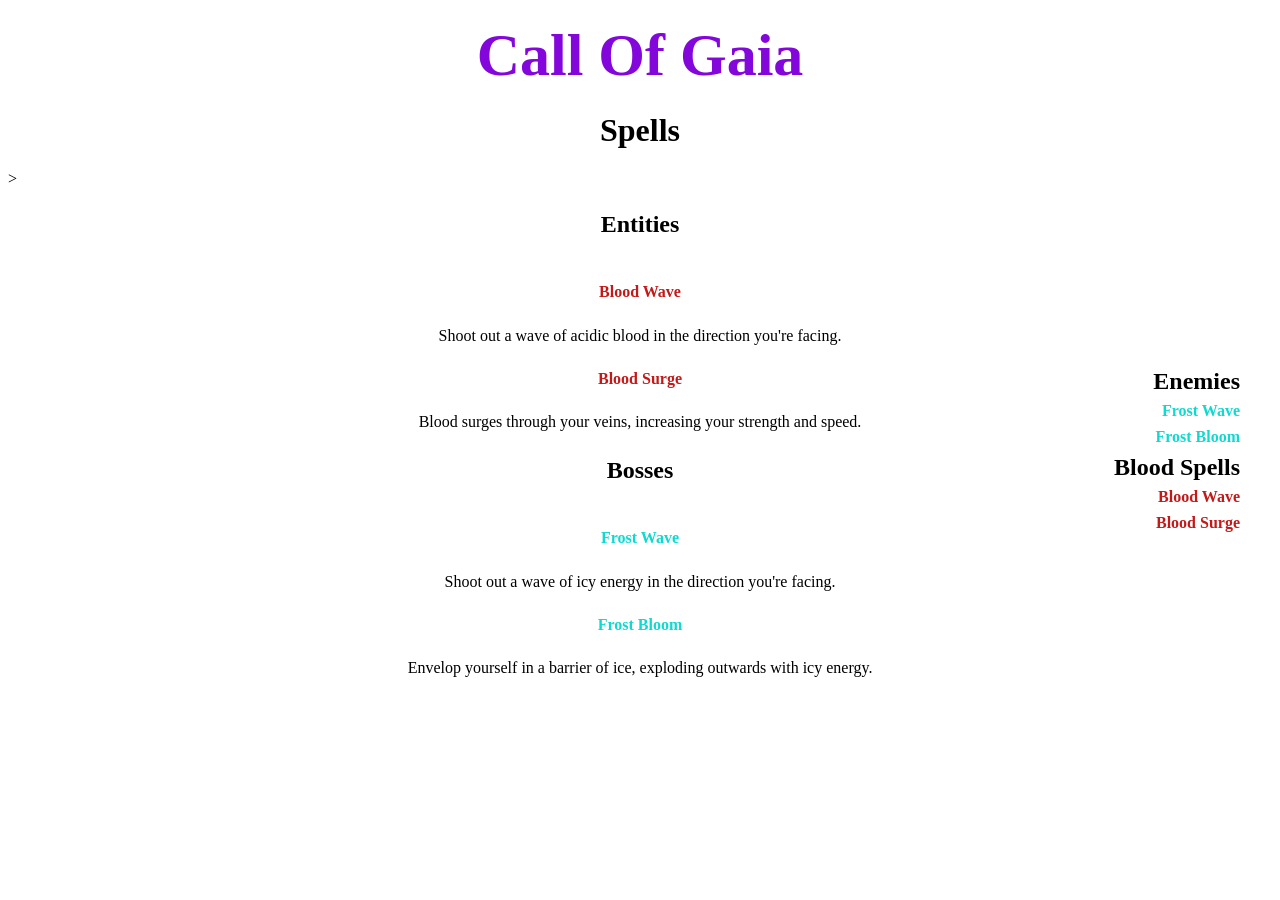
==== categories/entities.html @ 78a2157b "Started on entites.html" ====
<!DOCTYPE html>
<html lang="en-US">
<head>
    <meta charset="UTF-8">
    <meta name="viewport" content="width=device-width, initial-scale=1.0">
    <title>Entities</title>
    <style>
        .main-link {
            font-size: 60px; 
            color: rgba(131, 7, 219, 1); 
            text-decoration: none; 
        }
        h1 {
            text-align: center;
        }
        h3 {
            text-align: left;
        }
        .frost-spell-link {
            text-decoration: none;
            color: rgb(14, 218, 207);
        }
        .blood-spell-link {
            text-decoration: none;
            color: rgb(195, 25, 25);
        }
        .fixed-nav-table h2, 
        .fixed-nav-table h4 {
            margin: 0;
        }

        .fixed-nav-table {
            position: fixed;
            right: 20px;
            top: 50%;
            transform: translateY(-50%);
            background-color: rgba(255, 255, 255, 0.95);
            border: none;
            padding: 12px 18px;
            border-radius: 8px;
            z-index: 1000;
            width: 180px;
        }

        .fixed-nav-table tr {
            line-height: 1.1; 
        }

        .fixed-nav-table th, .fixed-nav-table td {
            text-align: right;
            padding: 3px 0;
        }
    </style>
</head>
<body>

    <h1>
        <a class="main-link" href="/index.html">Call Of Gaia</a>
    </h1>

    <h1>Spells</h1>

    <!-- Blood Spells Table -->
    <table style="width: 100%; text-align: center;">
        <tr>
            <th>
                <h2 id="blood-spells">Entities</h2>
            </th>
        </tr>
        <tr>
            <td><h4 id="blood-wave" class="blood-spell-link">Blood Wave</h4></td>
        </tr>
        <tr>
            <td>Shoot out a wave of acidic blood in the direction you're facing.</td>
        </tr>
        <tr>
            <td><h4 id="blood-surge" class="blood-spell-link">Blood Surge</h4></td>
        </tr>
        <tr>
            <td>Blood surges through your veins, increasing your strength and speed.</td>
        </tr>
    ></table>

    <!-- Frost Spells Table -->
    <table style="width: 100%; text-align: center;">
        <tr>
            <th>
                <h2 id="frost-spells">Bosses</h2>
            </th>
        </tr>
        <tr>
            <td><h4 id="frost-wave" class="frost-spell-link">Frost Wave</h4></td>
        </tr>
        <tr>
            <td>Shoot out a wave of icy energy in the direction you're facing.</td>
        </tr>
        <tr>
            <td><h4 id="frost-bloom" class="frost-spell-link">Frost Bloom</h4></td>
        </tr>
        <tr>
            <td>Envelop yourself in a barrier of ice, exploding outwards with icy energy.</td>
        </tr>
    </table>

    <!-- Fixed Sidebar Navigation -->
    <table class="fixed-nav-table">
        <tr>
            <th>
                <h2><a href="#frost-spells" style="text-decoration: none; color: inherit;">Enemies</a></h2>
            </th>
        </tr>
        <tr>
            <td><h4><a href="#frost-wave" class="frost-spell-link">Frost Wave</a></h4></td>
        </tr>
        <tr>
            <td><h4><a href="#frost-bloom" class="frost-spell-link">Frost Bloom</a></h4></td>
        </tr>
        <tr>
            <th>
                <h2><a href="#blood-spells" style="text-decoration: none; color: inherit;">Blood Spells</a></h2>
            </th>
        </tr>
        <tr>
            <td><h4><a href="#blood-wave" class="blood-spell-link">Blood Wave</a></h4></td>
        </tr>
        <tr>
            <td><h4><a href="#blood-surge" class="blood-spell-link">Blood Surge</a></h4></td>
        </tr>
    </table>

</body>
</html>
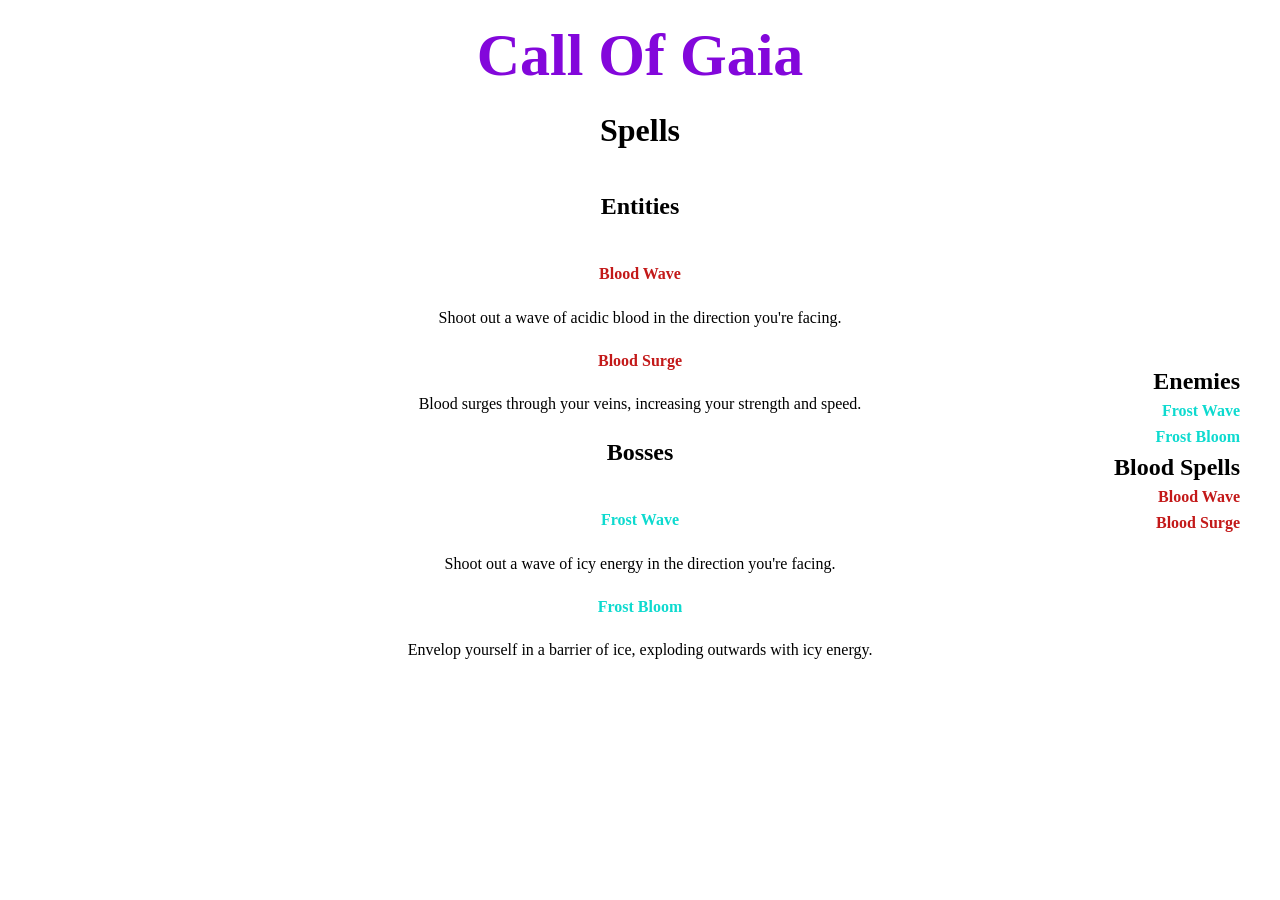
==== commit b4b138c5: "Whole lot of stuff i dont remember. I know i added a bunch of categories and some basic ui changes." ====
--- a/categories/entities.html
+++ b/categories/entities.html
@@ -79,7 +79,7 @@
         <tr>
             <td>Blood surges through your veins, increasing your strength and speed.</td>
         </tr>
-    ></table>
+    </table>
 
     <!-- Frost Spells Table -->
     <table style="width: 100%; text-align: center;">
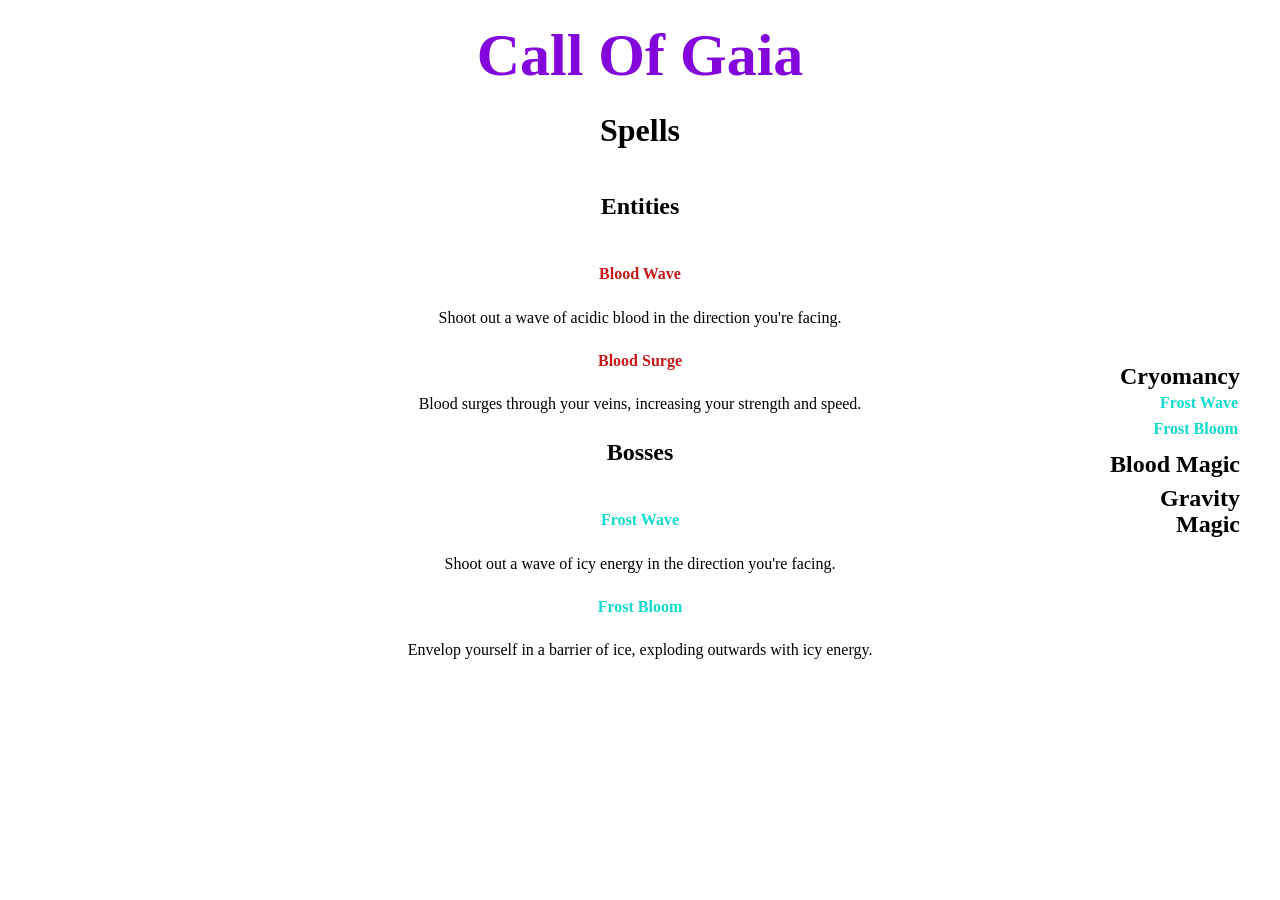
==== commit caa9f67a: "Funny expanding sidebar" ====
--- a/categories/entities.html
+++ b/categories/entities.html
@@ -49,6 +49,15 @@
         .fixed-nav-table th, .fixed-nav-table td {
             text-align: right;
             padding: 3px 0;
+        }
+         .fixed-nav-table summary {
+            cursor: pointer;
+            outline: none;
+            list-style: none; /* no funny arrow */
+            user-select: none;
+        }
+        .fixed-nav-table summary::-webkit-details-marker {
+            display: none;
         }
     </style>
 </head>
@@ -106,25 +115,46 @@
     <table class="fixed-nav-table">
         <tr>
             <th>
-                <h2><a href="#frost-spells" style="text-decoration: none; color: inherit;">Enemies</a></h2>
+                <details name="sidebar-nav" open>
+                    <summary onclick="document.getElementById('frost-class').scrollIntoView();">
+                        <h2>Cryomancy</h2>
+                    </summary>
+                    <table style="width: 100%;">
+                        <tr><td><h4><a href="#frost-wave" class="frost-spell-link">Frost Wave</a></h4></td></tr>
+                        <tr><td><h4><a href="#frost-bloom" class="frost-spell-link">Frost Bloom</a></h4></td></tr>
+                    </table>
+                </details>
             </th>
         </tr>
-        <tr>
-            <td><h4><a href="#frost-wave" class="frost-spell-link">Frost Wave</a></h4></td>
-        </tr>
-        <tr>
-            <td><h4><a href="#frost-bloom" class="frost-spell-link">Frost Bloom</a></h4></td>
-        </tr>
-        <tr>
+
+            
+             <tr>
             <th>
-                <h2><a href="#blood-spells" style="text-decoration: none; color: inherit;">Blood Spells</a></h2>
+                <details name="sidebar-nav" open>
+                    <summary onclick="document.getElementById('blood-class').scrollIntoView();">
+                        <h2>Blood Magic</h2>
+                    </summary>
+                    <table style="width: 100%;">
+                        <tr><td><h4><a href="#blood-wave" class="blood-spell-link">Blood Wave</a></h4></td></tr>
+                        <tr><td><h4><a href="#blood-surge" class="blood-spell-link">Blood Surge</a></h4></td></tr>
+                    </table>
+                </details>
             </th>
         </tr>
-        <tr>
-            <td><h4><a href="#blood-wave" class="blood-spell-link">Blood Wave</a></h4></td>
-        </tr>
-        <tr>
-            <td><h4><a href="#blood-surge" class="blood-spell-link">Blood Surge</a></h4></td>
+
+
+         <tr>
+            <th>
+                <details name="sidebar-nav" open>
+                    <summary onclick="document.getElementById('gravity-class').scrollIntoView();">
+                        <h2>Gravity Magic</h2>
+                    </summary>
+                    <table style="width: 100%;">
+                        <tr><td><h4><a href="#gravity-wave" class="gravity-spell-link">Gravity Wave</a></h4></td></tr>
+                        <tr><td><h4><a href="#wormhole" class="gravity-spell-link">Wormhole</a></h4></td></tr>
+                    </table>
+                </details>
+            </th>
         </tr>
     </table>
 
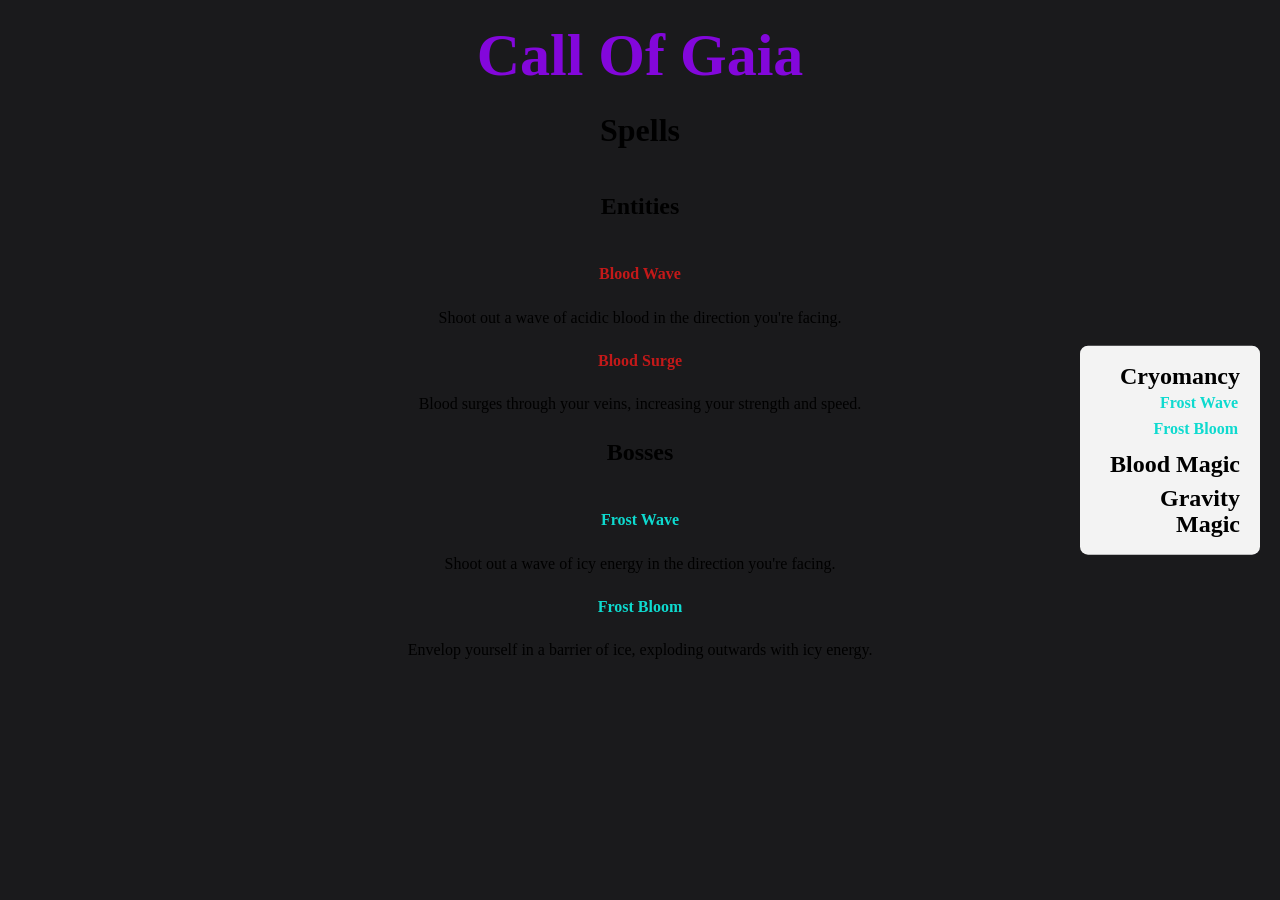
==== commit ff778fbe: "Fixed up style, added an image to the cards." ====
--- a/categories/entities.html
+++ b/categories/entities.html
@@ -59,6 +59,14 @@
         .fixed-nav-table summary::-webkit-details-marker {
             display: none;
         }
+        :root {
+    --bg-dark: #1a1a1c; 
+}
+
+body {
+    background-color: var(--bg-dark); 
+    color: var(--text-main);        
+}
     </style>
 </head>
 <body>
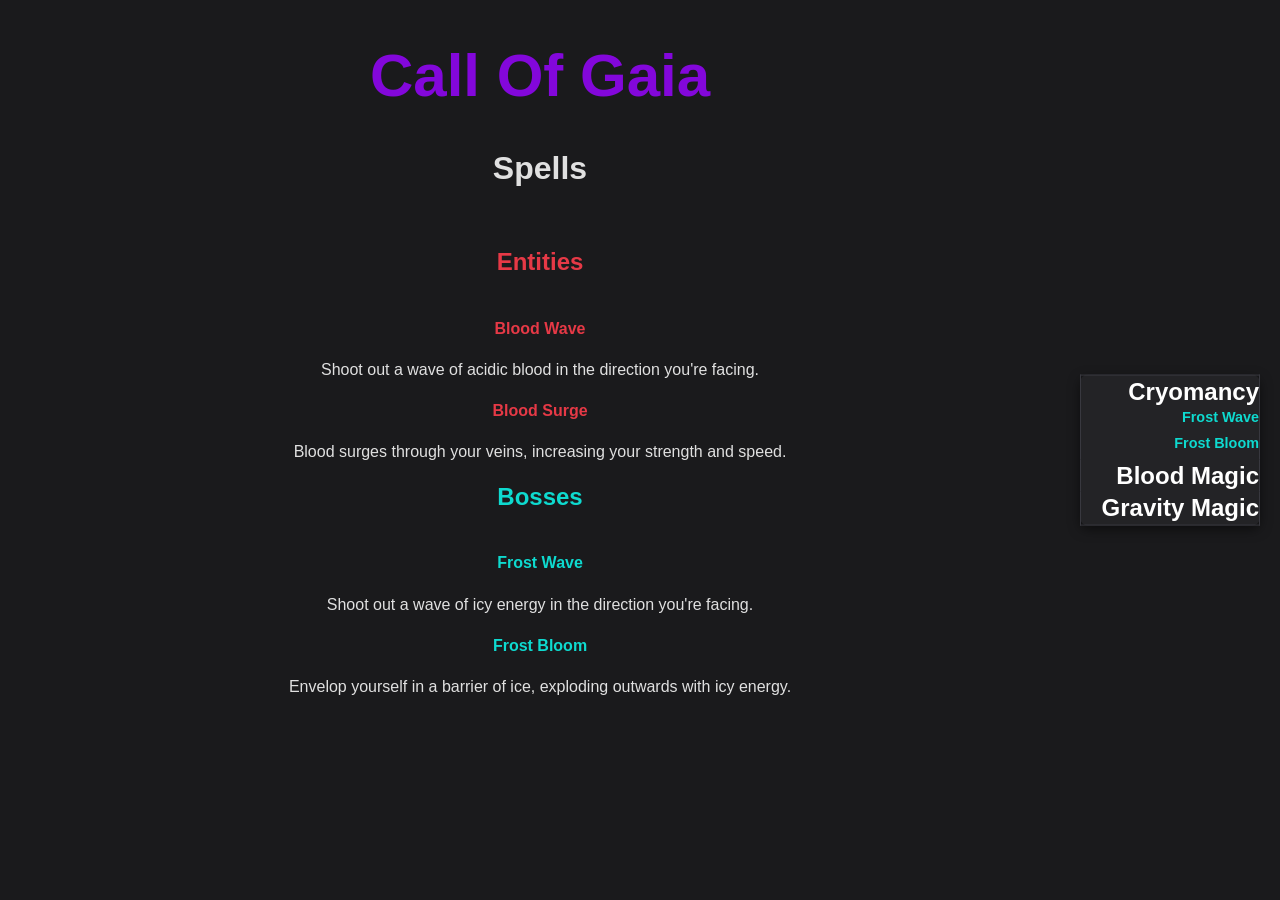
==== commit 74438e0c: "css revamp. added everything to a common style.css" ====
--- a/categories/entities.html
+++ b/categories/entities.html
@@ -4,70 +4,7 @@
     <meta charset="UTF-8">
     <meta name="viewport" content="width=device-width, initial-scale=1.0">
     <title>Entities</title>
-    <style>
-        .main-link {
-            font-size: 60px; 
-            color: rgba(131, 7, 219, 1); 
-            text-decoration: none; 
-        }
-        h1 {
-            text-align: center;
-        }
-        h3 {
-            text-align: left;
-        }
-        .frost-spell-link {
-            text-decoration: none;
-            color: rgb(14, 218, 207);
-        }
-        .blood-spell-link {
-            text-decoration: none;
-            color: rgb(195, 25, 25);
-        }
-        .fixed-nav-table h2, 
-        .fixed-nav-table h4 {
-            margin: 0;
-        }
-
-        .fixed-nav-table {
-            position: fixed;
-            right: 20px;
-            top: 50%;
-            transform: translateY(-50%);
-            background-color: rgba(255, 255, 255, 0.95);
-            border: none;
-            padding: 12px 18px;
-            border-radius: 8px;
-            z-index: 1000;
-            width: 180px;
-        }
-
-        .fixed-nav-table tr {
-            line-height: 1.1; 
-        }
-
-        .fixed-nav-table th, .fixed-nav-table td {
-            text-align: right;
-            padding: 3px 0;
-        }
-         .fixed-nav-table summary {
-            cursor: pointer;
-            outline: none;
-            list-style: none; /* no funny arrow */
-            user-select: none;
-        }
-        .fixed-nav-table summary::-webkit-details-marker {
-            display: none;
-        }
-        :root {
-    --bg-dark: #1a1a1c; 
-}
-
-body {
-    background-color: var(--bg-dark); 
-    color: var(--text-main);        
-}
-    </style>
+    <link rel="stylesheet" href="/style.css">
 </head>
 <body>
 
--- a/style.css
+++ b/style.css
@@ -0,0 +1,266 @@
+/* ==========================================================================
+   1. GLOBAL VARIABLES & THEME
+   ========================================================================== */
+:root {
+    --bg-dark: #1a1a1c;
+    --card-bg: #252529;
+    --header-bg: #2d2d32;
+    --sidebar-bg: #232326;
+    --border-color: #38383f;
+    --text-main: #e0e0e0;
+    --text-muted: #a0a0a0;
+
+    /* Magic Element Brand Colors */
+    --blood-color: #e63946;
+    --frost-color: #0edacf;
+    --gravity-color: #a855f7;
+
+    /* Element Hover Colors */
+    --blood-color-hover: #ff4d5a;
+    --frost-color-hover: #1fffe0;
+    --gravity-color-hover: #c77dff;
+
+    /* General Accents */
+    --main-title-color: rgba(131, 7, 219, 1);
+    --category-link-color: rgb(49, 19, 223);
+}
+
+/* ==========================================================================
+   2. BASE RESET & PAGE LAYOUT
+   ========================================================================== */
+* {
+    box-sizing: border-box;
+}
+
+html {
+    scroll-behavior: smooth;
+}
+
+body {
+    background-color: var(--bg-dark);
+    color: var(--text-main);
+    font-family: 'Segoe UI', Tahoma, Geneva, Verdana, sans-serif;
+    margin: 0;
+    padding: 20px 240px 40px 40px; /* 240px right padding prevents sidebar overlap */
+}
+
+/* ==========================================================================
+   3. TYPOGRAPHY & GENERAL HEADERS
+   ========================================================================== */
+h1 {
+    text-align: center;
+    margin-bottom: 40px;
+}
+
+h3 {
+    text-align: left;
+}
+
+.main-link {
+    font-size: 60px;
+    color: var(--main-title-color);
+    text-decoration: none;
+    display: block;
+    text-align: center;
+    font-weight: bold;
+}
+
+.section-title {
+    font-size: 2rem;
+    border-bottom: 2px solid #333;
+    padding-bottom: 8px;
+    margin-top: 50px;
+}
+
+/* Category / Section Accent Headers */
+#blood-spells { color: var(--blood-color); }
+#frost-spells { color: var(--frost-color); }
+#gravity-spells { color: var(--gravity-color); }
+
+/* ==========================================================================
+   4. NAVIGATION & LINK STYLES
+   ========================================================================== */
+a {
+    color: #4da6ff;
+}
+
+.category-link {
+    text-decoration: none;
+    color: var(--category-link-color);
+}
+
+/* Element Link Variants (Spells, Evolutions, Entities) */
+.blood-link, .blood-spell-link { color: var(--blood-color); text-decoration: none; }
+.blood-link:hover, .blood-spell-link:hover { color: var(--blood-color-hover); }
+
+.frost-link, .frost-spell-link { color: var(--frost-color); text-decoration: none; }
+.frost-link:hover, .frost-spell-link:hover { color: var(--frost-color-hover); }
+
+.gravity-link, .gravity-spell-link { color: var(--gravity-color); text-decoration: none; }
+.gravity-link:hover, .gravity-spell-link:hover { color: var(--gravity-color-hover); }
+
+/* Custom Unique Links */
+.absolute-zero-link { text-decoration: none; color: rgb(8, 239, 247); }
+.major-arcana-link { text-decoration: none; color: rgb(214, 9, 129); }
+.singularity-link { text-decoration: none; color: rgb(106, 8, 159); }
+
+/* ==========================================================================
+   5. WIKI CARDS (Spells, Soul Evolutions, Entities)
+   ========================================================================== */
+.spell-card {
+    display: flex;
+    background-color: var(--card-bg);
+    border-radius: 8px;
+    border: 1px solid var(--border-color);
+    box-shadow: 0 4px 10px rgba(0, 0, 0, 0.4);
+    margin-bottom: 25px;
+    overflow: hidden;
+}
+
+/* Card Accent Borders */
+.blood-card { border-left: 5px solid var(--blood-color); }
+.blood-card .spell-title { color: var(--blood-color); }
+
+.frost-card { border-left: 5px solid var(--frost-color); }
+.frost-card .spell-title { color: var(--frost-color); }
+
+.gravity-card { border-left: 5px solid var(--gravity-color); }
+.gravity-card .spell-title { color: var(--gravity-color); }
+
+/* Left Image Box */
+.spell-image-wrapper {
+    display: flex;
+    align-items: center;
+    justify-content: center;
+    background-color: rgba(0, 0, 0, 0.25);
+    padding: 15px;
+    min-width: 100px;
+    border-right: 1px solid var(--border-color);
+}
+
+.spell-icon {
+    width: 64px;
+    height: 64px;
+    object-fit: contain;
+    image-rendering: pixelated; 
+}
+
+/* Right Content Stack */
+.spell-card-content {
+    flex: 1;
+    display: flex;
+    flex-direction: column;
+}
+
+/* Card Header */
+.spell-card-header {
+    background-color: var(--header-bg);
+    padding: 12px 18px;
+    display: flex;
+    justify-content: space-between;
+    align-items: center;
+    border-bottom: 1px solid var(--border-color);
+}
+
+.spell-title {
+    font-size: 1.3rem;
+    margin: 0;
+    font-weight: 600;
+}
+
+/* Stat Grid */
+.spell-stats {
+    display: grid;
+    grid-template-columns: repeat(auto-fit, minmax(110px, 1fr));
+    gap: 10px;
+    background-color: rgba(0, 0, 0, 0.2);
+    padding: 10px 18px;
+    border-bottom: 1px solid rgba(255, 255, 255, 0.05);
+}
+
+.stat-item {
+    display: flex;
+    flex-direction: column;
+    font-size: 0.85rem;
+}
+
+.stat-label {
+    color: var(--text-muted);
+    font-size: 0.75rem;
+    text-transform: uppercase;
+    letter-spacing: 0.5px;
+}
+
+.stat-value {
+    font-weight: bold;
+    color: #fff;
+    margin-top: 2px;
+}
+
+/* Card Description Body */
+.spell-description {
+    padding: 15px 18px;
+    line-height: 1.5;
+    color: #ccc;
+}
+
+/* ==========================================================================
+   6. TABLES & GENERAL INDEX LAYOUTS
+   ========================================================================== */
+table {
+    border-collapse: collapse;
+    width: 100%;
+}
+
+/* ==========================================================================
+   7. FIXED SIDEBAR NAVIGATION
+   ========================================================================== */
+.fixed-nav-table {
+    position: fixed;
+    right: 20px;
+    top: 50%;
+    transform: translateY(-50%);
+    background-color: var(--sidebar-bg);
+    border: 1px solid var(--border-color);
+    padding: 12px 16px;
+    border-radius: 8px;
+    z-index: 1000;
+    width: 180px;
+    max-height: 80vh;
+    overflow-y: auto;
+    box-shadow: 0 4px 12px rgba(0, 0, 0, 0.5);
+}
+
+.fixed-nav-table h2, 
+.fixed-nav-table h4 {
+    margin: 0;
+}
+
+.fixed-nav-table tr {
+    line-height: 1.1; 
+}
+
+.fixed-nav-table th, 
+.fixed-nav-table td {
+    text-align: right;
+    padding: 3px 0;
+}
+
+.fixed-nav-table summary {
+    cursor: pointer;
+    outline: none;
+    list-style: none;
+    user-select: none;
+    color: #fff;
+}
+
+.fixed-nav-table summary::-webkit-details-marker {
+    display: none;
+}
+
+.fixed-nav-table a {
+    text-decoration: none;
+    font-size: 0.9rem;
+    display: block;
+    padding: 2px 0;
+}
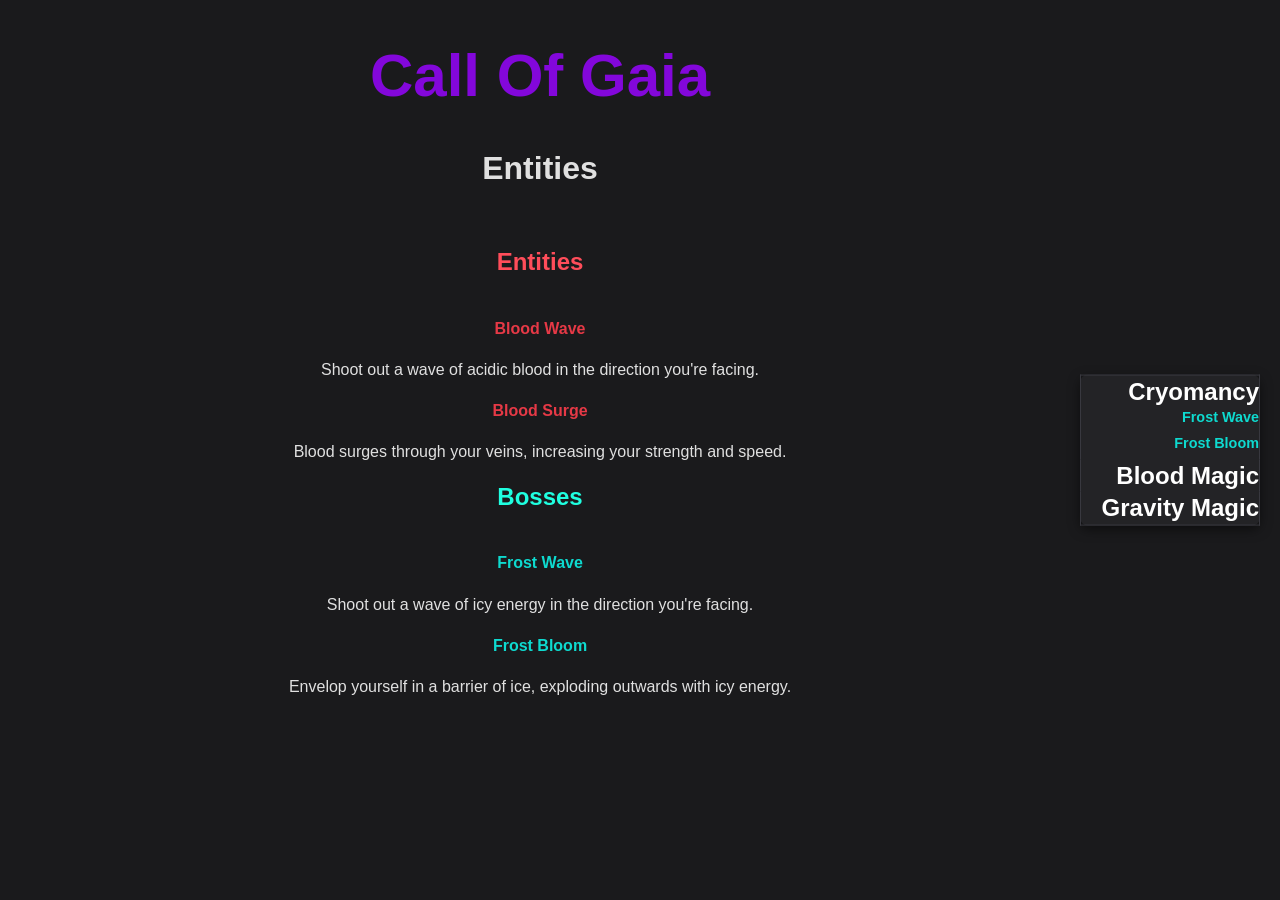
==== commit 1cbd5af0: "Fixed up stuff (deprecated and mergedcertain links), finished spells and started on soul evo and ent" ====
--- a/categories/entities.html
+++ b/categories/entities.html
@@ -12,7 +12,7 @@
         <a class="main-link" href="/index.html">Call Of Gaia</a>
     </h1>
 
-    <h1>Spells</h1>
+    <h1>Entities</h1>
 
     <!-- Blood Spells Table -->
     <table style="width: 100%; text-align: center;">
--- a/style.css
+++ b/style.css
@@ -11,14 +11,14 @@
     --text-muted: #a0a0a0;
 
     /* Magic Element Brand Colors */
-    --blood-color: #e63946;
-    --frost-color: #0edacf;
-    --gravity-color: #a855f7;
+    --blood-spell-color: #e63946;
+    --frost-spell-color: #0edacf;
+    --gravity-spell-color: #a855f7;
 
     /* Element Hover Colors */
-    --blood-color-hover: #ff4d5a;
-    --frost-color-hover: #1fffe0;
-    --gravity-color-hover: #c77dff;
+    --blood-spell-color-hover: #ff4d5a;
+    --frost-spell-color-hover: #1fffe0;
+    --gravity-spell-color-hover: #c77dff;
 
     /* General Accents */
     --main-title-color: rgba(131, 7, 219, 1);
@@ -73,9 +73,9 @@
 }
 
 /* Category / Section Accent Headers */
-#blood-spells { color: var(--blood-color); }
-#frost-spells { color: var(--frost-color); }
-#gravity-spells { color: var(--gravity-color); }
+#blood-spells { color: var(--blood-spell-color-hover); }
+#frost-spells { color: var(--frost-spell-color-hover); }
+#gravity-spells { color: var(--gravity-spell-color-hover); }
 
 /* ==========================================================================
    4. NAVIGATION & LINK STYLES
@@ -90,14 +90,14 @@
 }
 
 /* Element Link Variants (Spells, Evolutions, Entities) */
-.blood-link, .blood-spell-link { color: var(--blood-color); text-decoration: none; }
-.blood-link:hover, .blood-spell-link:hover { color: var(--blood-color-hover); }
-
-.frost-link, .frost-spell-link { color: var(--frost-color); text-decoration: none; }
-.frost-link:hover, .frost-spell-link:hover { color: var(--frost-color-hover); }
-
-.gravity-link, .gravity-spell-link { color: var(--gravity-color); text-decoration: none; }
-.gravity-link:hover, .gravity-spell-link:hover { color: var(--gravity-color-hover); }
+.blood-spell-link { color: var(--blood-spell-color); text-decoration: none; }
+.blood-spell-link:hover { color: var(--blood-spell-color-hover); }
+
+.frost-spell-link { color: var(--frost-spell-color); text-decoration: none; }
+.frost-spell-link:hover { color: var(--frost-spell-color-hover); }
+
+.gravity-spell-link { color: var(--gravity-spell-color); text-decoration: none; }
+.gravity-spell-link:hover { color: var(--gravity-spell-color-hover); }
 
 /* Custom Unique Links */
 .absolute-zero-link { text-decoration: none; color: rgb(8, 239, 247); }
@@ -118,14 +118,14 @@
 }
 
 /* Card Accent Borders */
-.blood-card { border-left: 5px solid var(--blood-color); }
-.blood-card .spell-title { color: var(--blood-color); }
-
-.frost-card { border-left: 5px solid var(--frost-color); }
-.frost-card .spell-title { color: var(--frost-color); }
-
-.gravity-card { border-left: 5px solid var(--gravity-color); }
-.gravity-card .spell-title { color: var(--gravity-color); }
+.blood-card { border-left: 5px solid var(--blood-spell-color); }
+.blood-card .spell-title { color: var(--blood-spell-color); }
+
+.frost-card { border-left: 5px solid var(--frost-spell-color); }
+.frost-card .spell-title { color: var(--frost-spell-color); }
+
+.gravity-card { border-left: 5px solid var(--gravity-spell-color); }
+.gravity-card .spell-title { color: var(--gravity-spell-color); }
 
 /* Left Image Box */
 .spell-image-wrapper {
